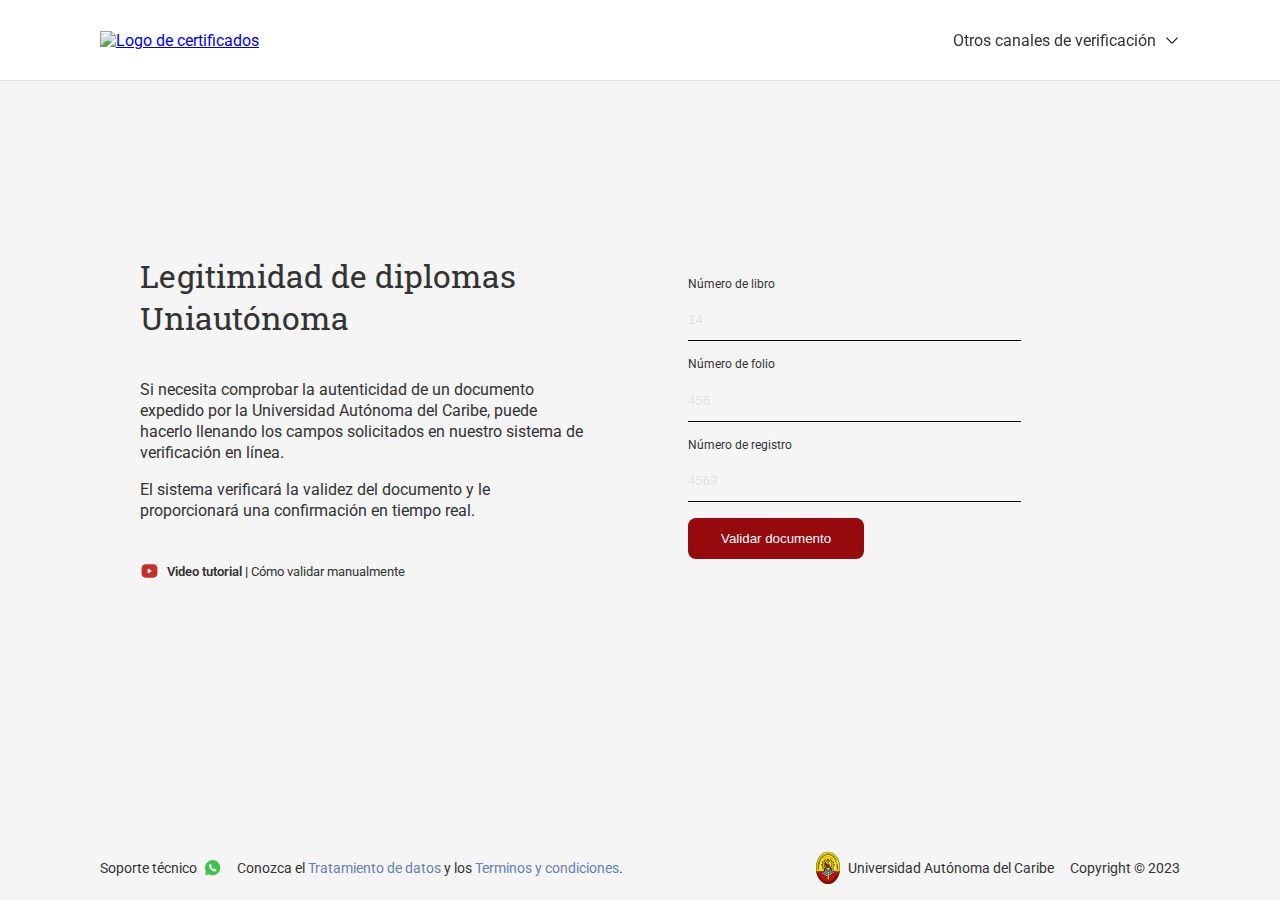
==== index.html @ 2e1a3e5a "Upload files" ====
<!DOCTYPE html>
<html lang="es">

<head>
    <meta charset="UTF-8">
    <meta http-equiv="X-UA-Compatible" content="IE=edge">
    <meta name="viewport" content="width=device-width, initial-scale=1.0">
    <title>Diplomas - Validación manual</title>
    <link rel="stylesheet" href="./css/style.css">
    <link rel="preconnect" href="https://fonts.googleapis.com">
    <link rel="preconnect" href="https://fonts.gstatic.com" crossorigin>
    <link
        href="https://fonts.googleapis.com/css2?family=Roboto+Slab:wght@100;200;300;400;500;600;700;800;900&family=Roboto:ital,wght@0,100;0,300;0,400;0,500;0,700;0,900;1,100;1,300;1,400;1,500;1,700;1,900&display=swap"
        rel="stylesheet">
    <script src="./js/index.js" defer></script>

</head>

<body class="body">

    <!-- Header -->
    <header class="header">

        <!-- logo -->
        <a href="#" class="header__logo">
            <figure class="header__figure">
                <img src="./resource/pics/logo-full.svg" alt="Logo de certificados"
                    class="header__img header__img--none">
                <img src="./resource/pics/logo-emblema.svg" alt="Logo de certificados" class="header__img--mb">
            </figure>

        </a>

        <!-- navegation -->
        <nav class="nav">
            <ul class="nav__list">
                <li class="nav__item ">
                    <a id="modalMenu" href="#" class="nav__link ">Otros canales de verificación
                        <figure class="nav__icon--sm "><img id="iconList" src="./resource/icons/linear/arrowdown2.svg"
                                alt="Icono flecha" class="nav__img">
                        </figure>
                    </a>

                    <a id="modalMenu2" href="#" class="nav__icon nav__item--none"><img
                            src="./resource/icons/fill/more.svg" alt="Más opcines" class="nav__img"></a>

                    <!-- popup menu -->
                    <ul id="modal" class="modal menu__second">
                        <li class="menu__item">
                            <figure class="menu__figure"> <img src="./resource/icons/linear/email.svg" alt=" Iconos"
                                    class="menu__img"> </figure> <a href="mailto:secretaria.registro@uac.edu.co"
                                class="menu__link">secretaria.registro@uac.edu.co</a>
                        </li>
                        <li class="menu__item">
                            <figure class="menu__figure"> <img src="./resource/icons/linear/phone.svg" alt=" Iconos"
                                    class="menu__img"> </figure> <a href="tel:+57 (605) 3853400" class="menu__link">+57
                                (605) 3853400</a>
                        </li>
                    </ul>
                </li>
            </ul>
        </nav>
    </header>

    <!-- main -->
    <main class="main main--manual ">
        <section class="texts ">
            <h2 class="title--h2">Legitimidad de
                diplomas Uniautónoma</h1>

                <div class="parragraphs">
                    <p class="parragraph">Si necesita comprobar la autenticidad de un documento expedido por la
                        Universidad Autónoma del Caribe, puede hacerlo llenando los campos solicitados en nuestro
                        sistema de verificación en línea.</p>

                    <p class="parragraph">El sistema verificará la validez del documento y le proporcionará una
                        confirmación en tiempo real.</p>
                </div>

                <div class="tutorial">

                    <figure class="tutorial__figure">
                        <img src="./resource/icons/fill/youtube.svg" alt="Icono de youtube" class="tutorial__img">
                    </figure>

                    <p class="parragraph"> <span class="tutorial__span">Video tutorial</span>Cómo validar manualmente
                    </p>

                </div>
        </section>

        <form action="" class="form">


            <label for="libro" class="form__label">
                <span class="form__span"> Número de libro </span>
                <input type="number" name="" id="libro" placeholder="14" class="form__input">
            </label>


            <label for="folio" class="form__label">
                <span class="form__span">Número de folio </span>
                <input type="number" name="" id="folio" placeholder="456" class="form__input">
            </label>


            <label for="diploma" class="form__label">
                <span class="form__span"> Número de registro</span>
                <input type="number" name="" id="diploma" placeholder="4569" class="form__input">
            </label>

            <input type="submit" value="Validar documento" class="button button--primary">
        </form>
    </main>

    <footer class="footer">

        <div class="footer__left">
            <a href="" class="footer__button">Soporte técnico
                <figure class="footer__figure">
                    <img src="./resource/icons/fill/whatsapp.svg" alt="Icono WhatsApp" class="footer__img">
                </figure>
            </a>
            <p class="parragraph">Conozca el
                <a href="./politicas-de-privacidad/index.html" class="footer__link">Tratamiento de datos</a> y los
                <a href="./terminos-y-condiciones/index.html" class="footer__link">Terminos y condiciones</a>.
            </p>
        </div>
        <div class="footer_rigth">
            <a href="https://www.uac.edu.co" class="footer__button">
                <figure class="footer__figure--emblem">
                    <img src="./resource/pics/escudo.svg" alt="Escudo Universidad Autónoma del caribe"
                        class="footer__img">
                </figure>
                <span class="parragraph">Universidad Autónoma del Caribe</span>
            </a>
            <span class="parragraph">Copyright © 2023</span>

        </div>
    </footer>
</body>

</html>
---- css/style.css ----
* {
    margin: 0px;
    padding: 0px;
    box-sizing: border-box;
    /* outline: solid 1px red; */
}

:root {
    /* Color */
    --primary: #96090D;
    --secundary: #6680B4;
    --text-primary: #333333;
    --text-secundary: #4E5464;
    --grey--light: #E1E1E1;
    --grey--background: #F5F5F5;
    --white: #fff;
    --black: #000;
    --pink--background: #FFF6F6;

    /* Fonts */
    --font-parragraph: 'Roboto', sans-serif;
    --font-title: 'Roboto Slab', serif;
}

.body {
    font-family: var(--font-parragraph);
    background-color: var(--grey--background);
    color: var(--text-primary);
    font-size: 100%;
}

.body--error {
    background-color: var(--pink--background);
}

/* header */
.header {
    width: 100%;
    display: flex;
    justify-content: space-between;
    align-items: center;
    border-bottom: solid 1px #E1E1E1;
    background-color: var(--white);
    gap: 16px;
    padding: 0 16px;
    position: fixed;
    z-index: 2;
}

/* logo */
.header__logo {
    cursor: pointer;
}

.header__figure {
    width: 40px;
}

.header__img {
    display: none;
    width: 100%;
}

.header__img--mb {
    display: block;
    width: 100%;
}

/* navegation */
.nav {
    height: 80px;
    display: inherit;
    align-items: center;
}

.nav__list {
    list-style: none;
    display: inherit;
    align-items: center;
    gap: 16px;
}

.nav__item {
    position: relative;
    display: flex;
    gap: 4px;
    order: 1;
}

.nav__item--none {
    display: none;
}

.nav__link {
    display: flex;
    text-decoration: none;
    color: var(--text-primary);
    align-items: center;
    gap: 8px;
}

.nav__link--none {
    display: none;
}

.nav__icon {
    width: 24px;
}

.nav__icon--sm {
    width: 16px;
}

.nav__icon--none {
    display: flex;
}

.nav__img {
    width: 100%;
    display: block;
}

.nav__img--open {
    transform: rotate(180deg);
}



/* button */
.button {
    padding: 8px 16px;
    text-decoration: none;
    width: max-content;
    border: solid 1px transparent;
    cursor: pointer;
}

.button--primary {
    color: var(--white);
    padding: 12px 32px;
    background-color: var(--primary);
    border-radius: 8px;
    transition: all .2s ease;
}

.button--primary:hover {
    background-color: #ef4c4d;

}

/* texts */
.title--h1 {
    font-family: var(--font-title);
    font-size: 32px;
    font-weight: 600;
    line-height: 42px;
}

.title--error {
    color: var(--primary)
}

.title--h2 {
    font-family: var(--font-title);
    font-size: 24px;
    font-weight: 400;
    line-height: 42px;
}

.title--h3 {
    font-family: var(--font-title);
    font-size: 16px;
    font-weight: 600;
    line-height: 21px;
}

.parragraph {
    line-height: 21px;
}

.parragraph--emphasis {
    display: inline-block;
    font-weight: 600;
}

.parragraph--secundary {
    font-size: 14px;
    font-style: italic;

}

.parragraph--firma {
    font-size: 12px;
    line-height: 14px;
}

.parragraph__caption {
    font-size: 12px;

}

/* menu popup */
.modal {

    z-index: -1;
    opacity: 0;
    transition: all 0.3s ease;
    transform: translate(-0em, -3em);
}

.modal--open {
    position: absolute;
    opacity: 1;
    z-index: 2000;
    transform: translate(0em, -2em);
}

.menu__second {
    position: absolute;
    list-style: none;
    padding: 2em;
    position: absolute;
    top: 70px;
    right: 0;
    background-color: var(--white);
    border: solid 1px var(--grey--light);
    border-radius: .5em;
    display: grid;
    box-shadow: rgba(255, 255, 255, 0.1) 0px 1px 1px 0px inset, rgba(50, 50, 93, 0.25) 0px 50px 100px -20px, rgba(0, 0, 0, 0.3) 0px 30px 60px -30px;
}

.menu__item {
    display: flex;
    height: 3em;
    border-bottom: solid 1px var(--grey--light);
    gap: 1em;
    align-items: center;
}

.menu__item:last-child {
    border-bottom: none;
}

.menu__figure {
    width: 2em;
}

.menu__img {
    width: 100%;
    display: block;
}

.menu__link {
    text-decoration: none;
    color: var(--text-primary);
}

.menu__link:hover {
    color: var(--secundary);
    text-decoration: underline;
}

.nav__input {
    display: none;
}

.nav__input:checked #modal {
    opacity: 1;
    z-index: 2000;
    transform: translate(-10em, 0px);
}

/* main */
.main {
    width: 100%;
    display: flex;
    align-items: center;
    justify-content: center;
    background-image: none;
    background-position: center center;
    background-repeat: no-repeat;
    overflow: hidden;
    /* height: calc(100vh + 200px);
    padding: 100px 0; */
    height: 100%;
    padding: 100px 0;
    /* min-height: 100vh; */
    
}
.main-- {
    background-image: url("../resource/pics/sello.svg");
}

.main--legal {
    background-image: url("../resource/pics/sello.svg");
   
}
.main--error {
    background-image: url("../resource/pics/sello--error.svg");

}

.main--manual {
    
    width: 90%;
    max-width: 1000px;
    margin: 0 auto;
    display: grid;
    height: calc(100vh + 200px);
    padding: 100px 0;
}

/* texts info */
.texts {
    display: flex;
    flex-direction: column;
    gap: 40px;
}

.container {
    width: 90%;
    max-width: 600px;
    /* padding: 40px 0px; */
}

.texts__info {
    display: inherit;
    flex-direction: column;
    gap: 16px;
}

/* registro */

.registro {
    width: 100%;
    display: grid;
    gap: 24px;
}

.registro__container {
    display: grid;
    gap: 8px;
}

.registro__info {
    font-family: var(--font-parragraph);
    font-size: 16px;
    display: grid;
    gap: 16px;
    grid-auto-flow: column;
    border: solid 1px var(--black);
    padding: 16px 24px;
    border-radius: 4px;
    justify-self: flex-start;
}

.registro__list {
    list-style: none;
    display: grid;
    gap: 16px;
}


.registro__item--emphasis {
    font-weight: 600;
}

/* firma */
.firma {
    display: grid;
    gap: 0px;
    justify-content: flex-start;

}

.firma__figure {
    width: 181px;

}

.firma__img {
    display: block;
    width: 100%;
}

.firma__texts {
    border-top: solid 1px var(--black);

}

/* footer */

.footer {
    font-size: 14px;
    width: 100%;
    display: flex;
    flex-direction: column;
    gap: 16px;
    padding: 16px 16px;
}

.footer__left {
    display: inherit;
    flex-flow: row wrap;
    align-items: center;
    gap: 16px;
}

.footer__button {
    color: var(--text-primary);
    display: flex;
    align-items: center;
    text-decoration: none;
    gap: 8px;
    cursor: pointer;
}

.footer__button:hover {
    color: var(--secundary);
    text-decoration: underline;
}

.footer__figure {
    display: inline-block;
    width: 16px;
}

.footer__figure--emblem {
    display: inline-block;
    width: 24px;
}

.footer__img {
    display: block;
    width: 100%;
}

.footer__link {
    text-decoration: none;
    color: var(--secundary);
}

.footer__link:hover {
    text-decoration: underline;
    color: var(--secundary);
}

.footer_rigth {
    display: inherit;
    flex-flow: row wrap;
    align-items: center;
    gap: 16px;

}

/* document error */

.info {
    color: #6680B4;
    background-color: #D7F1FD;
    border: solid 1px #5092E6;
    border-radius: 4px;
    padding: 1em 1.5em;

    display: grid;
    grid-auto-flow: column;
    gap: 8px;


}

.info__icon {
    width: 24px;
}

.info__img {
    width: 100%;
}

/* documentto 404 */

.nofound {
    width: 90%;
    max-width: 724px;
    text-align: center;

    display: grid;

    place-items: center;
    gap: 24px;

}

.nofound__figure {
    width: 100%;
    max-width: 724px;
}

.nofound__img {
    width: 100%;
}

.nofound__texts {
    max-width: 500px;
}

/* document manual validation */

.tutorial {
    display: flex;
    align-items: center;
    gap: 8px;
    font-size: .8em;
    cursor: pointer;
    width: max-content;
}

.parragraphs {

    display: flex;
    flex-direction: column;
    gap: 16px;
}

.tutorial__figure {
    width: 1.5em;
}

.tutorial__img {
    width: 100%;
    display: block;
}

.tutorial__span {
    font-weight: 600;
}

.tutorial__span::after {
    content: " | ";
}

/* form */

.form {
    width: 90%;
    max-width: 333px;
    display: grid;
    gap: 1em;

}

.form__label {
    display: grid;
    gap: 8px;
}

.form__span {
    font-size: 12px;
}

.form__input {
    /* height: 43px; */
    padding: 1em 0;
    background: transparent;
    border: 0;
    border-bottom: solid 1px #000;
}

.form__input::placeholder {
    color: rgba(0, 0, 0, 0.1);
}


/* terms */

.term__list {
    display: flex;
    flex-direction: column;
    gap: 16px;
    padding: 0 0 0 2em;
}

/* politic */
.politic__list {
    padding:  1em 0 0 2em;
}



/* Media Queries */

@media (min-width: 768px) {

    .main--manual {
        grid-template-columns: repeat(2, 1fr);
        gap: 6em;
    }

    .menu__second {

        transform: translate(-0em, -3em);
    }

    .modal--open {
        transform: translate(0em, -2em);
    }

    .header {
        padding: 0 32px;
    }

    .header__figure {
        width: 181px
    }

    .header__img {
        display: block;
        width: 100%;
    }

    .header__img--mb {
        display: none;
    }

    .title--h1 {
        font-size: 48px;
    }

    .title--h2 {
        font-size: 32px;
    }

    .footer {

        padding: 16px 32px;
    }


}

@media (min-width: 1200px) {

    .main {
        /* padding: 80px 0;
        height: calc(100vh - 64px); */
        /* height: calc(100vh); */
        height: auto;
        padding: 100px 0;
    }

    .main--legal {
        height: calc(100vh - 64px);
        padding: 100px 0;
    }
    .main--manual {
        
        height: calc(100vh - 64px);
        padding: 100px 0;
    }
    .main--error {
        
        height: calc(100vh - 64px);
        padding: 100px 0;
    }

    .menu__second {
        transform: translate(-0em, -3em);
    }

    .modal--open {
        transform: translate(0em, -2em);
        position: absolute;
    }

    .header {
        padding: 0 100px;
    }

    .nav__item {
        position: relative;
        display: flex;
        gap: 4px;
        order: 0;
    }

    .nav__item--none {
        display: none;
    }

    .nav__icon--none {
        display: none;
    }

    .nav__item--icon {
        display: none;
    }

    .nav__link--none {
        display: flex;
    }

    .nav__item--error {
        display: block;
    }

    .registro {
        width: 100%;
        display: grid;
        grid-auto-flow: column;
        gap: 8px;
        align-items: end;
    }

    .footer {
        padding: 16px 100px;
        display: flex;
        flex-flow: row nowrap;
        justify-content: space-between;
    }

}
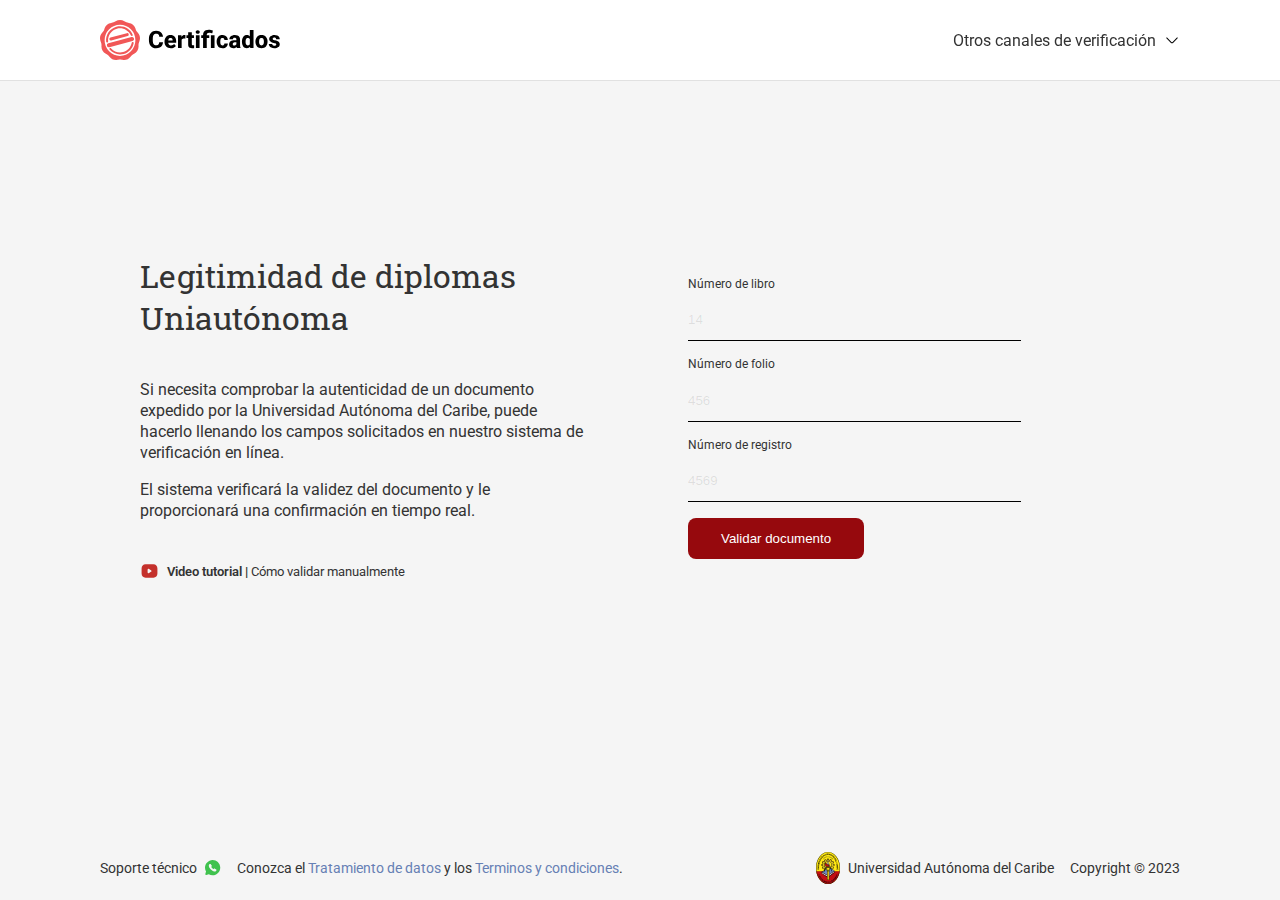
==== commit 637361a4: "Update index.html" ====
--- a/index.html
+++ b/index.html
@@ -24,9 +24,9 @@
         <!-- logo -->
         <a href="#" class="header__logo">
             <figure class="header__figure">
-                <img src="./resource/pics/logo-full.svg" alt="Logo de certificados"
+                <img src="/resource/pics/logo-full.svg" alt="Logo de certificados"
                     class="header__img header__img--none">
-                <img src="./resource/pics/logo-emblema.svg" alt="Logo de certificados" class="header__img--mb">
+                <img src="/resource/pics/logo-emblema.svg" alt="Logo de certificados" class="header__img--mb">
             </figure>
 
         </a>
